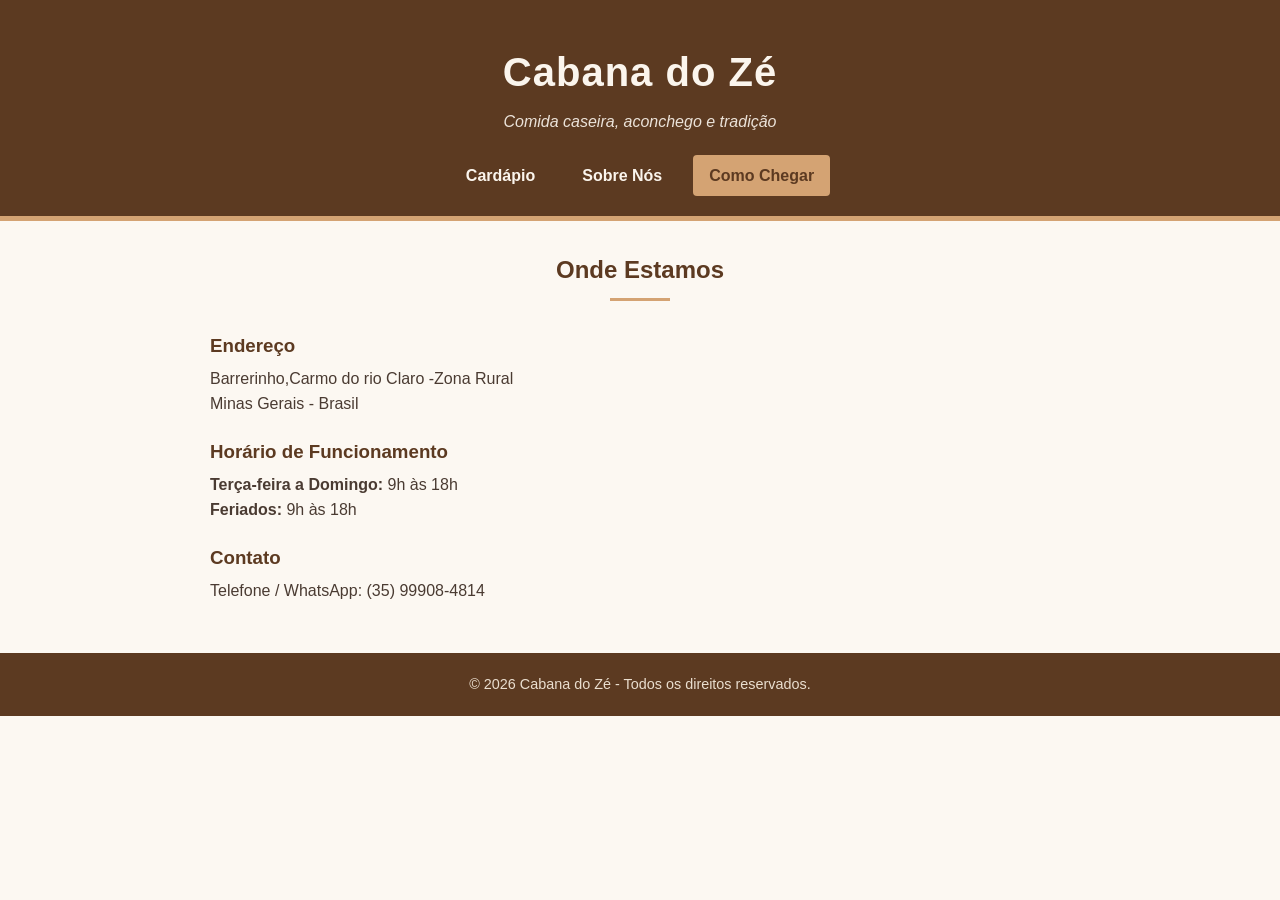
==== chegar.html @ 7d41fe79 "Update chegar.html" ====
<!DOCTYPE html>
<html lang="pt-BR">
<head>
    <meta charset="UTF-8">
    <meta name="viewport" content="width=device-width, initial-scale=1.0">
    <title>Cabana do Zé - Como Chegar</title>
    <link rel="stylesheet" href="style.css">
</head>
<body>

    <header>
        <h1>Cabana do Zé</h1>
        <p>Comida caseira, aconchego e tradição</p>
        <nav>
            <a href="index.html">Cardápio</a>
            <a href="sobre.html">Sobre Nós</a>
            <a href="chegar.html" class="active">Como Chegar</a>
        </nav>
    </header>

    <main class="container">
        <h2>Onde Estamos</h2>
        
        <div class="chegar-flex">
            <div class="info-contato">
                <h3>Endereço</h3>
                <p>Barrerinho,Carmo do rio Claro -Zona Rural</p>
                <p>Minas Gerais - Brasil</p>
                
                <h3>Horário de Funcionamento</h3>
                <p><strong>Terça-feira a Domingo:</strong> 9h às 18h</p>
                <p><strong>Feriados:</strong> 9h às 18h</p>

                <h3>Contato</h3>
                <p>Telefone / WhatsApp: (35) 99908-4814</p>
            </div>

            <div class="mapa-container">
                <!-- Espaço simulado para o Google Maps. Para usar o real, basta colar o iframe gerado pelo Maps aqui -->
                
                    <p><iframe src="https://www.google.com/maps/embed?pb=!1m18!1m12!1m3!1d3726.827320526899!2d-46.15702052386014!3d-20.919265869877073!2m3!1f0!2f0!3f0!3m2!1i1024!2i768!4f13.1!3m3!1m2!1s0x94b42b007e32a233%3A0x1ecc10dbd3777ad2!2sCabana%20do%20Z%C3%A9%20Bar%20e%20Restaurante!5e0!3m2!1spt-BR!2sbr!4v1779209552434!5m2!1spt-BR!2sbr" width="300" height="200" style="border:0;" allowfullscreen="" loading="lazy" referrerpolicy="no-referrer-when-downgrade"></iframe></p>
					
                   
                
            </div>
        </div>
    </main>

    <footer>
        <p>&copy; 2026 Cabana do Zé - Todos os direitos reservados.</p>
    </footer>

</body>
</html>
---- style.css ----
/* Configurações Gerais */
* {
    margin: 0;
    padding: 0;
    box-sizing: border-box;
    font-family: 'Segoe UI', Tahoma, Geneva, Verdana, sans-serif;
}

body {
    background-color: #fcf8f2;
    color: #4a3b32;
    line-height: 1.6;
}

.container {
    max-width: 900px;
    margin: 30px auto;
    padding: 0 20px;
}

/* Cabeçalho */
header {
    background-color: #5c3a21;
    color: #fbf5ed;
    text-align: center;
    padding: 40px 20px 20px 20px;
    border-bottom: 5px solid #d4a373;
}

header h1 {
    font-size: 2.5rem;
    margin-bottom: 5px;
    letter-spacing: 1px;
}

header p {
    font-style: italic;
    opacity: 0.9;
    margin-bottom: 20px;
}

/* Menu de Navegação */
nav {
    display: flex;
    justify-content: center;
    gap: 15px;
}

nav a {
    color: #fbf5ed;
    text-decoration: none;
    padding: 8px 16px;
    border-radius: 4px;
    transition: background 0.3s;
    font-weight: 600;
}

nav a:hover, nav a.active {
    background-color: #d4a373;
    color: #5c3a21;
}

/* Títulos das Páginas */
h2 {
    text-align: center;
    margin-bottom: 30px;
    color: #5c3a21;
    position: relative;
}

h2::after {
    content: '';
    display: block;
    width: 60px;
    height: 3px;
    background-color: #d4a373;
    margin: 8px auto 0 auto;
}

/* Estilo do Cardápio (index) */
.categoria {
    margin-bottom: 40px;
}

.categoria h3 {
    background-color: #e7d8c9;
    padding: 10px 15px;
    border-left: 5px solid #5c3a21;
    margin-bottom: 15px;
    color: #5c3a21;
}

.cardapio-grid {
    display: grid;
    grid-template-columns: repeat(auto-fit, minmax(280px, 1fr));
    gap: 20px;
}

.item {
    background-color: #fff;
    padding: 20px;
    border-radius: 6px;
    box-shadow: 0 2px 5px rgba(0,0,0,0.05);
    display: flex;
    flex-direction: column;
    justify-content: space-between;
    border: 1px solid #eadecf;
}

.item h4 {
    color: #5c3a21;
    font-size: 1.2rem;
    margin-bottom: 8px;
}

.item p {
    font-size: 0.95rem;
    color: #6b5b52;
    margin-bottom: 15px;
}

.preco {
    font-weight: bold;
    color: #b5651d;
    font-size: 1.1rem;
    align-self: flex-end;
}

/* Estilo da Página Sobre */
.conteudo-texto p {
    margin-bottom: 20px;
    font-size: 1.1rem;
    text-align: justify;
}

blockquote {
    font-style: italic;
    background-color: #e7d8c9;
    padding: 20px;
    border-left: 4px solid #d4a373;
    margin: 30px 0;
    text-align: center;
    font-size: 1.2rem;
}

/* Estilo da Página Como Chegar */
.chegar-flex {
    display: flex;
    flex-wrap: wrap;
    gap: 30px;
}

.info-contato {
    flex: 1;
    min-width: 250px;
}

.info-contato h3 {
    color: #5c3a21;
    margin: 20px 0 5px 0;
}

.info-contato h3:first-child {
    margin-top: 0;
}

.mapa-container {
    flex: 1;
    min-width: 300px;
}

.mapa-placeholder {
    background-color: #eadecf;
    height: 300px;
    display: flex;
    flex-direction: column;
    justify-content: center;
    align-items: center;
    text-align: center;
    border: 2px dashed #a69080;
    border-radius: 6px;
    padding: 20px;
}

/* Rodapé */
footer {
    background-color: #5c3a21;
    color: #eadecf;
    text-align: center;
    padding: 20px;
    margin-top: 50px;
    font-size: 0.9rem;
}

/* Responsividade Básica */
@media (max-width: 600px) {
    header h1 { font-size: 2rem; }
    nav { flex-direction: column; align-items: center; gap: 5px; }
    nav a { width: 100%; text-align: center; }
}
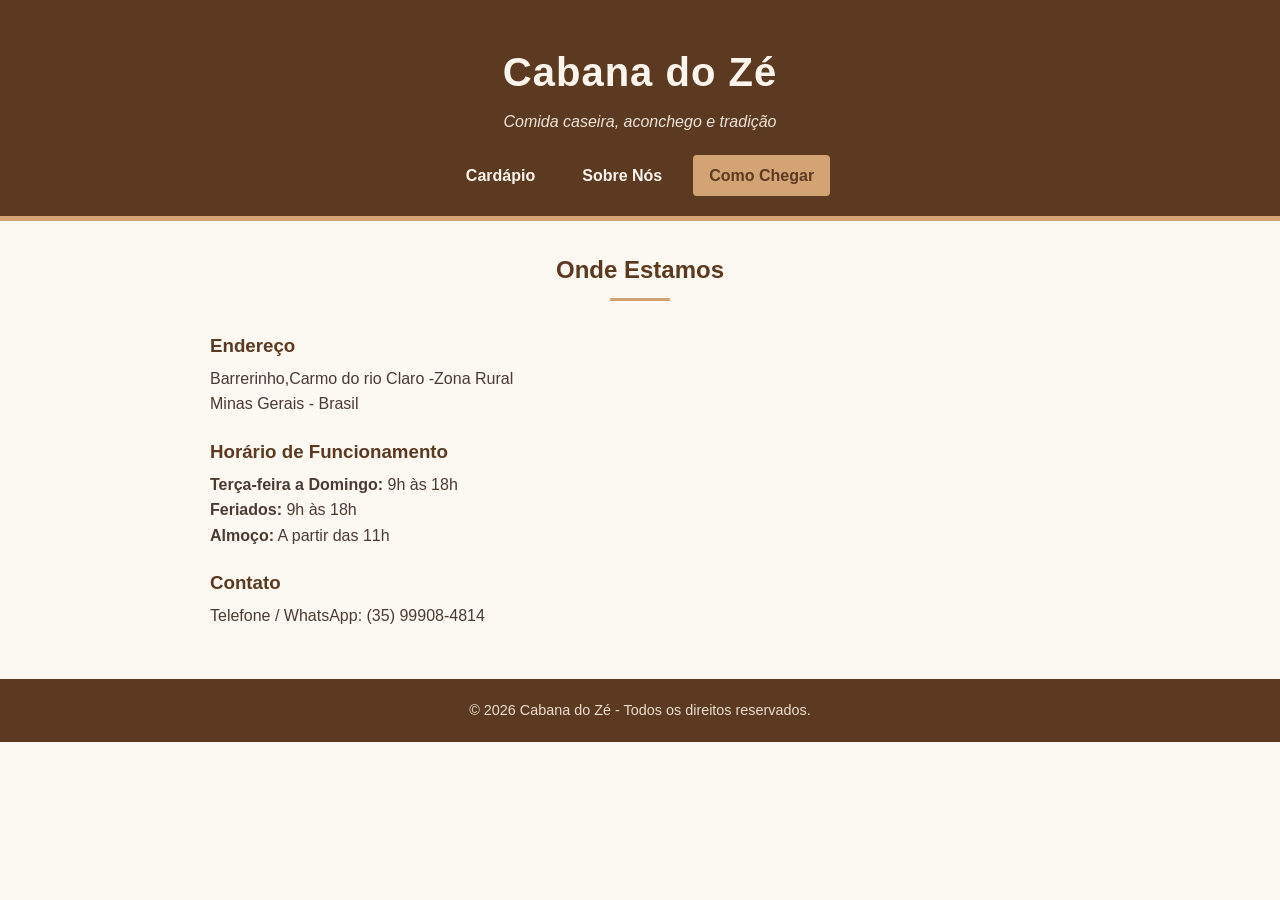
==== commit ef24e20f: "Update chegar.html" ====
--- a/chegar.html
+++ b/chegar.html
@@ -30,6 +30,7 @@
                 <h3>Horário de Funcionamento</h3>
                 <p><strong>Terça-feira a Domingo:</strong> 9h às 18h</p>
                 <p><strong>Feriados:</strong> 9h às 18h</p>
+				<p><strong>Almoço:</strong> A partir das 11h</p>
 
                 <h3>Contato</h3>
                 <p>Telefone / WhatsApp: (35) 99908-4814</p>
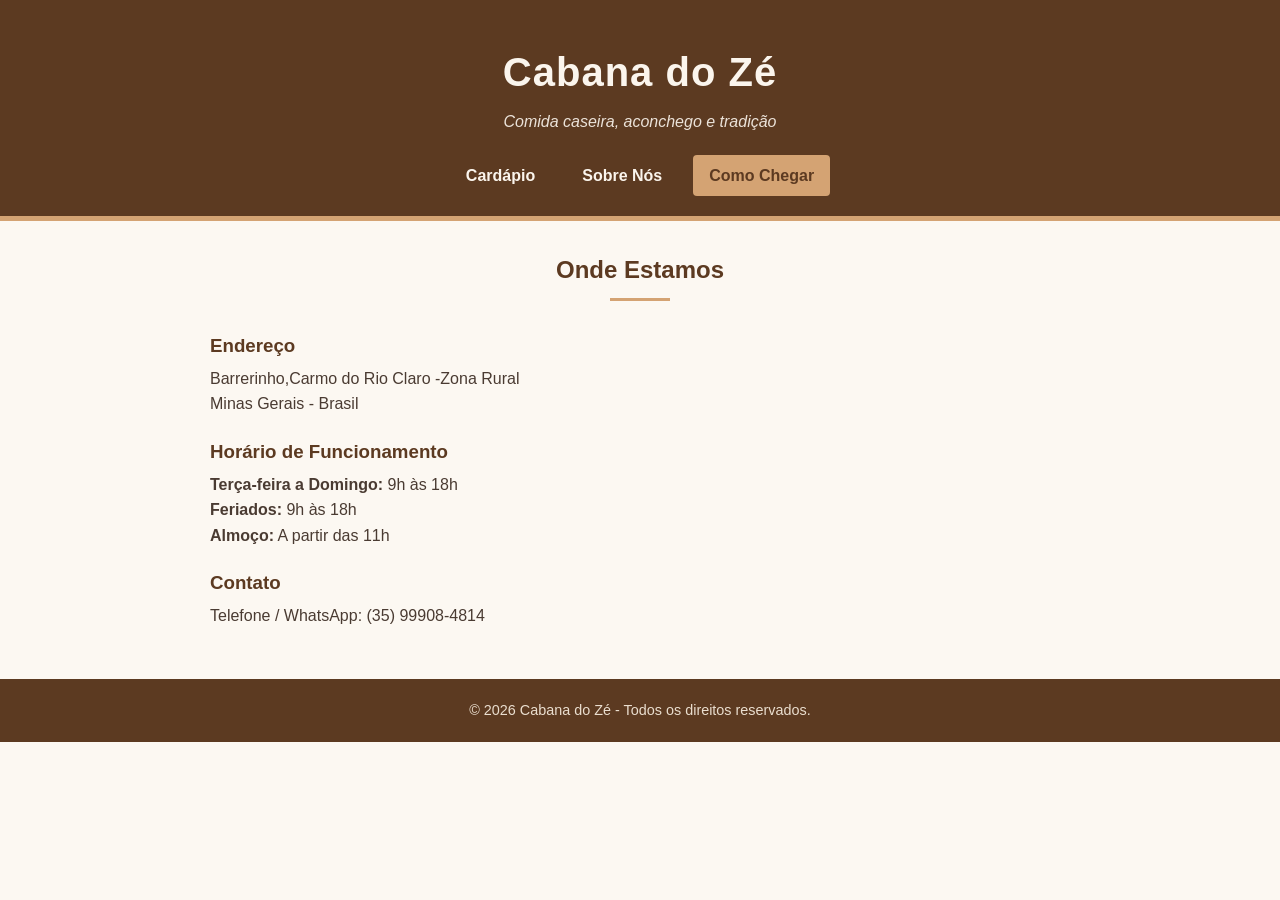
==== commit 69d97cc9: "Update chegar.html" ====
--- a/chegar.html
+++ b/chegar.html
@@ -24,7 +24,7 @@
         <div class="chegar-flex">
             <div class="info-contato">
                 <h3>Endereço</h3>
-                <p>Barrerinho,Carmo do rio Claro -Zona Rural</p>
+                <p>Barrerinho,Carmo do Rio Claro -Zona Rural</p>
                 <p>Minas Gerais - Brasil</p>
                 
                 <h3>Horário de Funcionamento</h3>
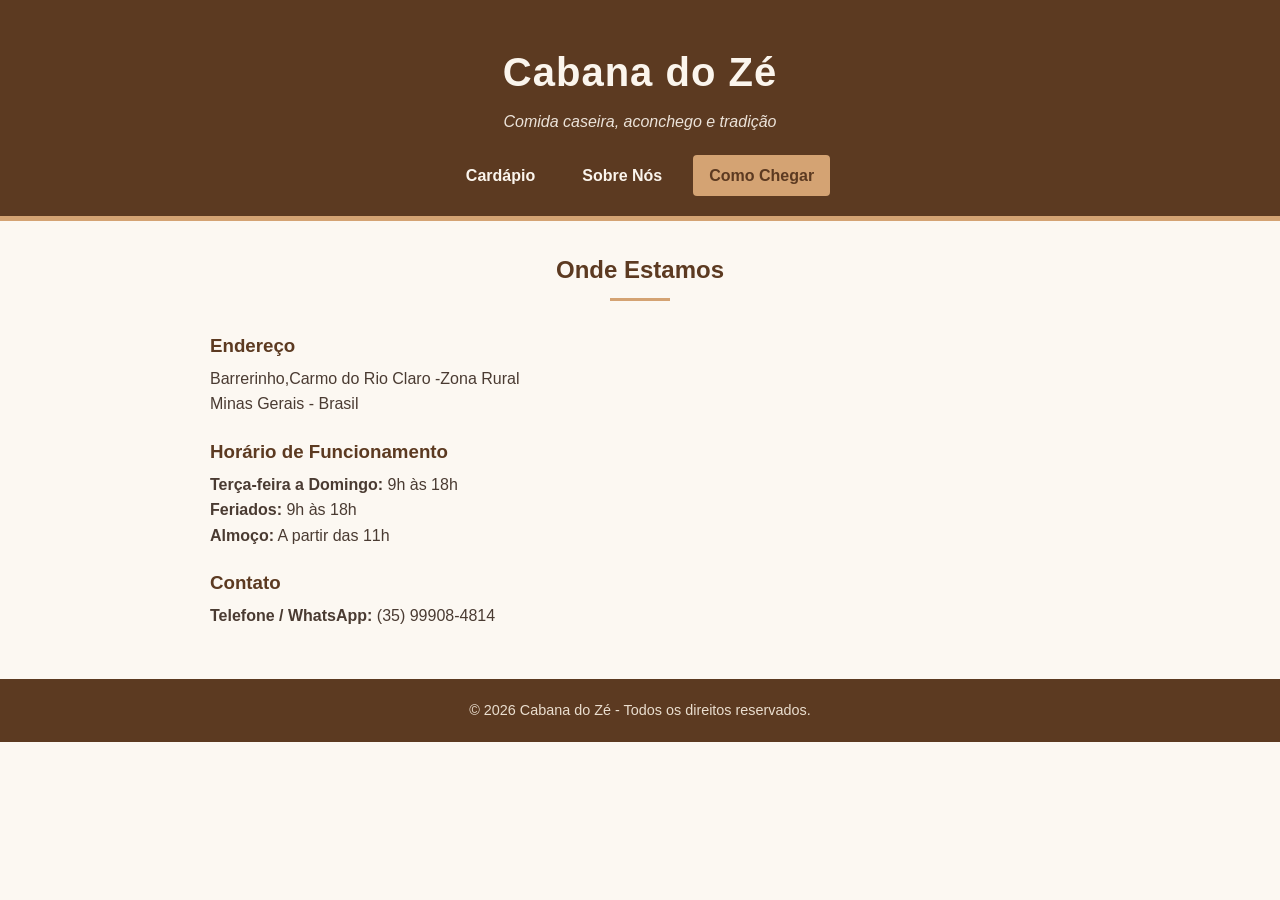
==== commit cb703650: "Update chegar.html" ====
--- a/chegar.html
+++ b/chegar.html
@@ -33,7 +33,7 @@
 				<p><strong>Almoço:</strong> A partir das 11h</p>
 
                 <h3>Contato</h3>
-                <p>Telefone / WhatsApp: (35) 99908-4814</p>
+                <p><strong>Telefone / WhatsApp:</strong> (35) 99908-4814</p>
             </div>
 
             <div class="mapa-container">
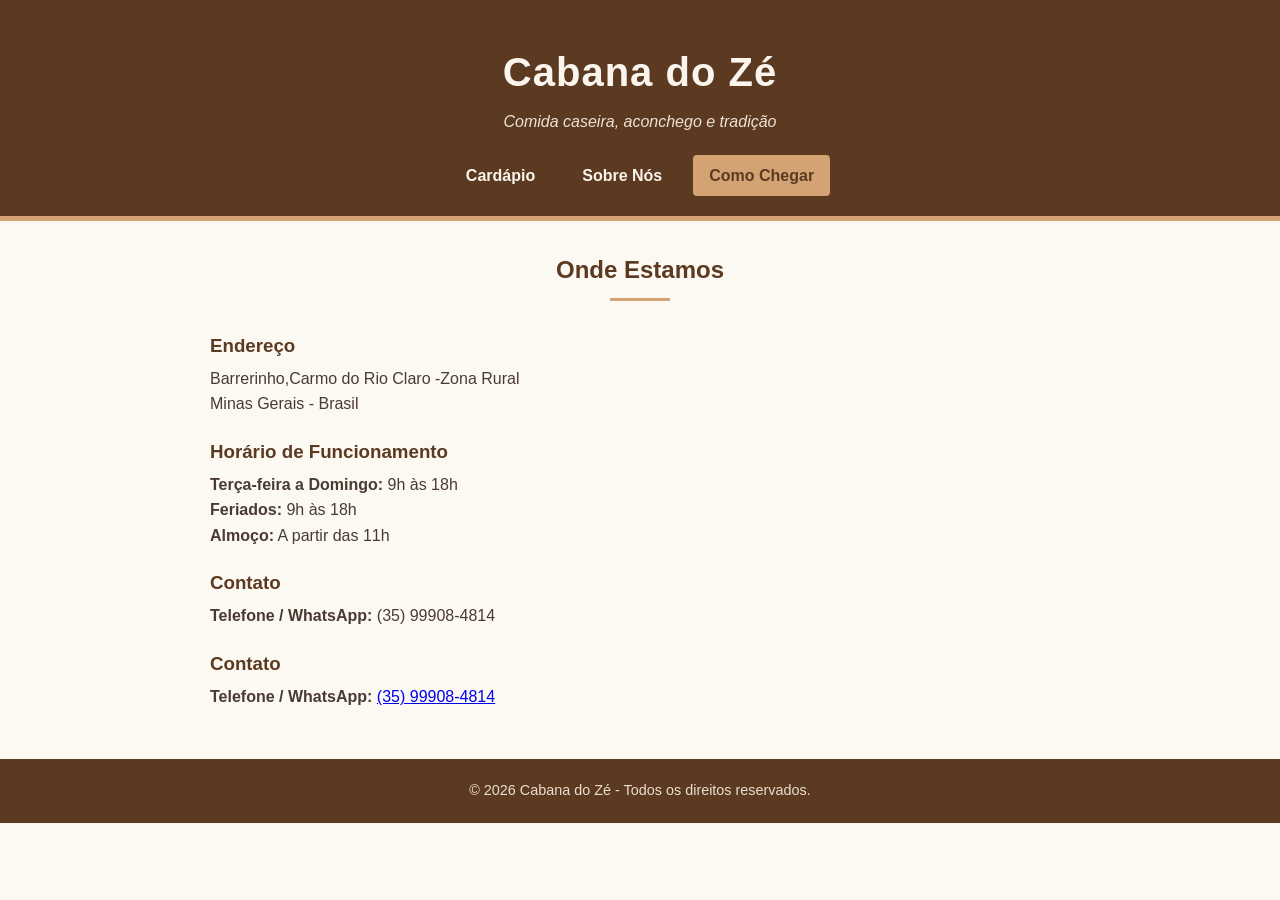
==== commit 2e7f53ab: "Update chegar.html" ====
--- a/chegar.html
+++ b/chegar.html
@@ -34,6 +34,11 @@
 
                 <h3>Contato</h3>
                 <p><strong>Telefone / WhatsApp:</strong> (35) 99908-4814</p>
+				<h3>Contato</h3>
+<p>
+    <strong>Telefone / WhatsApp:</strong> 
+    <a href="https://wa.me/5535999084814?text=Ol%C3%A1!%20Gostaria%20de%20saber%20mais%20informa%C3%A7%C3%B5es%20sobre%20a%20Cabana%20do%20Z%C3%A9." target="_blank">(35) 99908-4814</a>
+</p>
             </div>
 
             <div class="mapa-container">
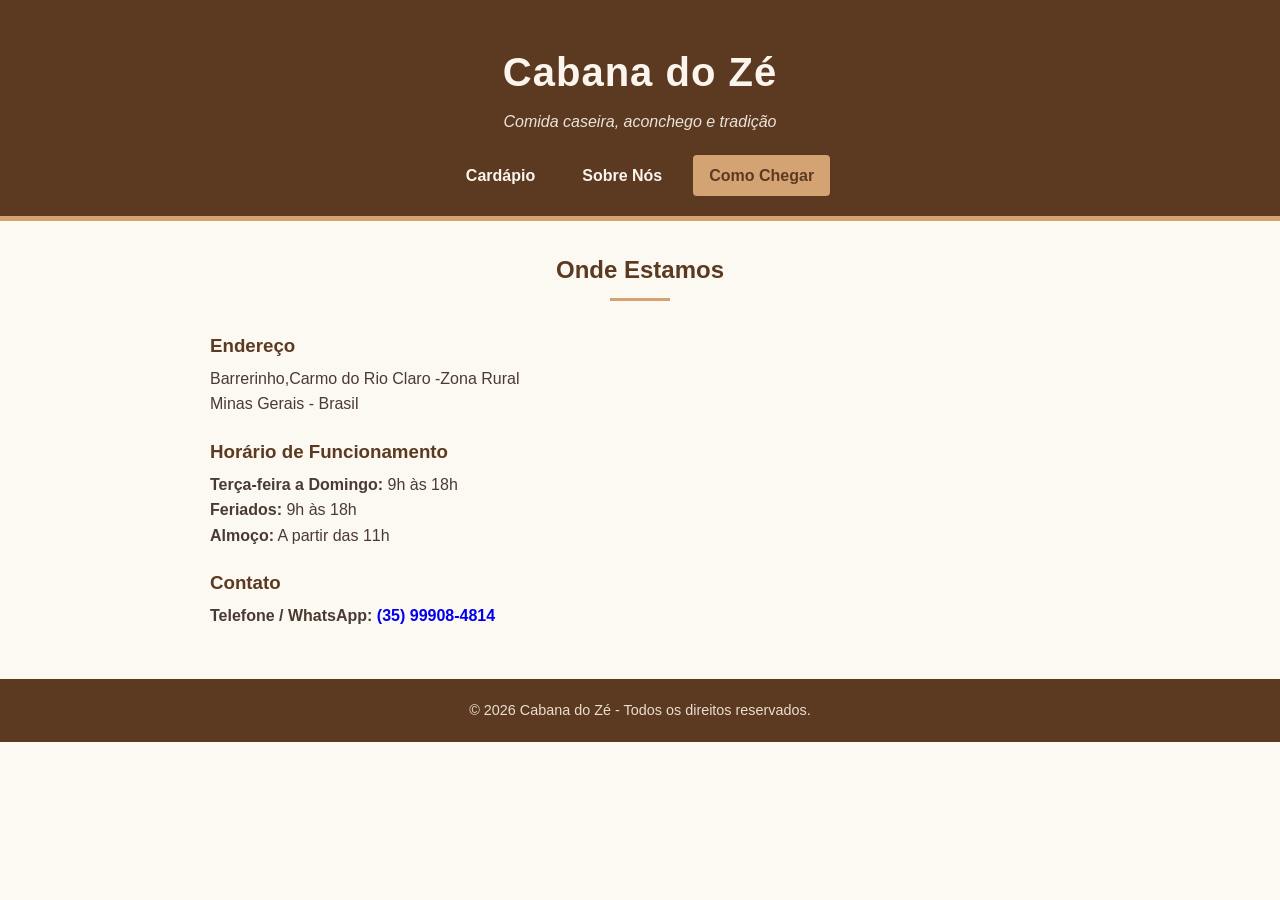
==== commit bfd43099: "Update chegar.html" ====
--- a/chegar.html
+++ b/chegar.html
@@ -33,8 +33,7 @@
 				<p><strong>Almoço:</strong> A partir das 11h</p>
 
                 <h3>Contato</h3>
-                <p><strong>Telefone / WhatsApp:</strong> (35) 99908-4814</p>
-				<h3>Contato</h3>
+               
 <p>
     <strong>Telefone / WhatsApp:</strong> 
     <a href="https://wa.me/5535999084814?text=Ol%C3%A1!%20Gostaria%20de%20saber%20mais%20informa%C3%A7%C3%B5es%20sobre%20a%20Cabana%20do%20Z%C3%A9." target="_blank">(35) 99908-4814</a>
--- a/style.css
+++ b/style.css
@@ -197,4 +197,14 @@
     header h1 { font-size: 2rem; }
     nav { flex-direction: column; align-items: center; gap: 5px; }
     nav a { width: 100%; text-align: center; }
-}+}
+.info-contato a {
+    color: #inherit; /* Ou a cor de sua preferência para combinar com o layout */
+    text-decoration: none;
+    font-weight: bold;
+}
+
+.info-contato a:hover {
+    text-decoration: underline;
+    color: #25D366; /* Cor verde oficial do WhatsApp ao passar o mouse */
+}
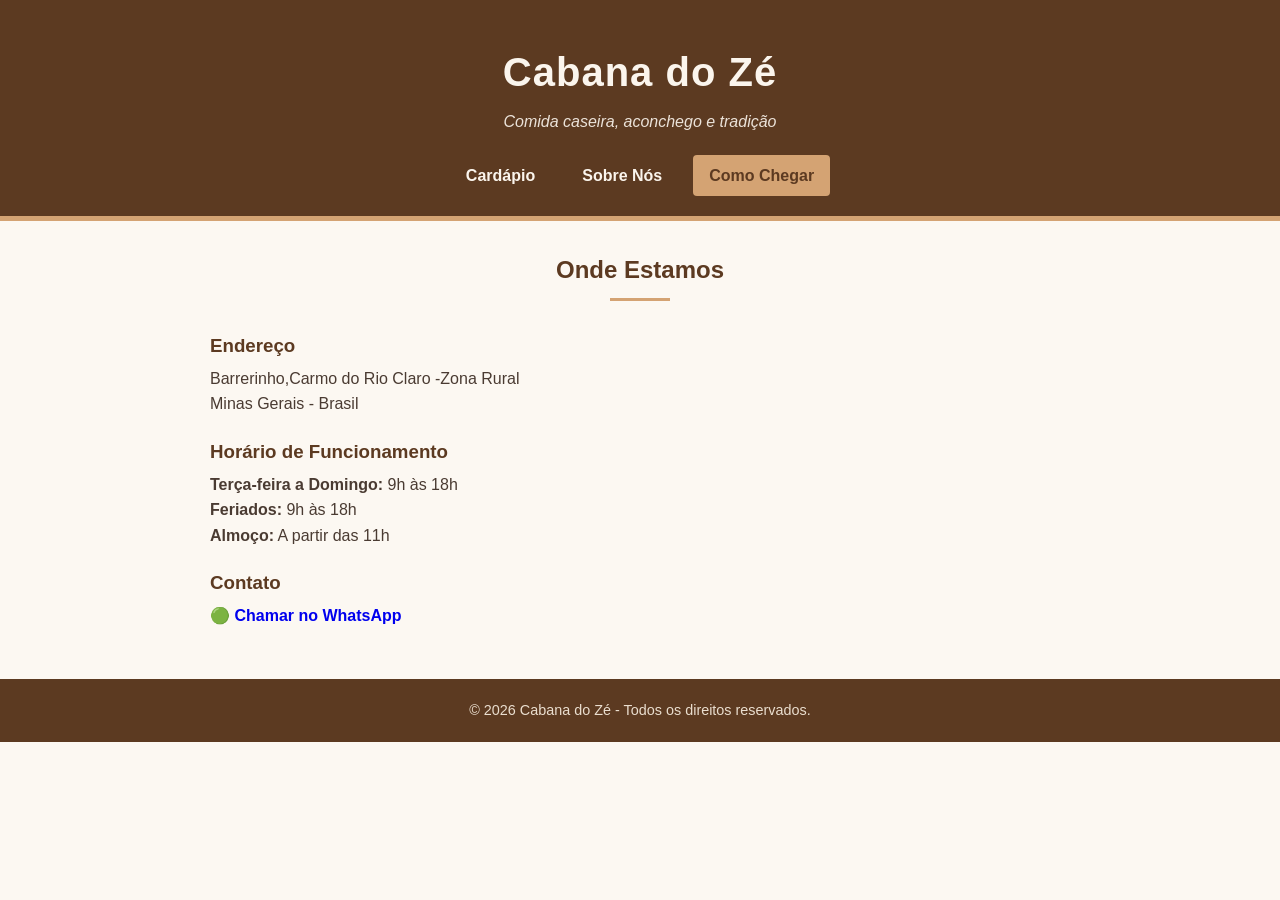
==== commit 8344e7f6: "Update chegar.html" ====
--- a/chegar.html
+++ b/chegar.html
@@ -31,13 +31,10 @@
                 <p><strong>Terça-feira a Domingo:</strong> 9h às 18h</p>
                 <p><strong>Feriados:</strong> 9h às 18h</p>
 				<p><strong>Almoço:</strong> A partir das 11h</p>
-
-                <h3>Contato</h3>
-               
-<p>
-    <strong>Telefone / WhatsApp:</strong> 
-    <a href="https://wa.me/5535999084814?text=Ol%C3%A1!%20Gostaria%20de%20saber%20mais%20informa%C3%A7%C3%B5es%20sobre%20a%20Cabana%20do%20Z%C3%A9." target="_blank">(35) 99908-4814</a>
-</p>
+<h3>Contato</h3>
+<a href="https://wa.me/5535999084814?text=Ol%C3%A1!%20Gostaria%20de%20saber%20mais%20informa%C3%A7%C3%B5es%20sobre%20a%20Cabana%20do%20Z%C3%A9." target="_blank" class="btn-whatsapp">
+    🟢 Chamar no WhatsApp
+</a>
             </div>
 
             <div class="mapa-container">
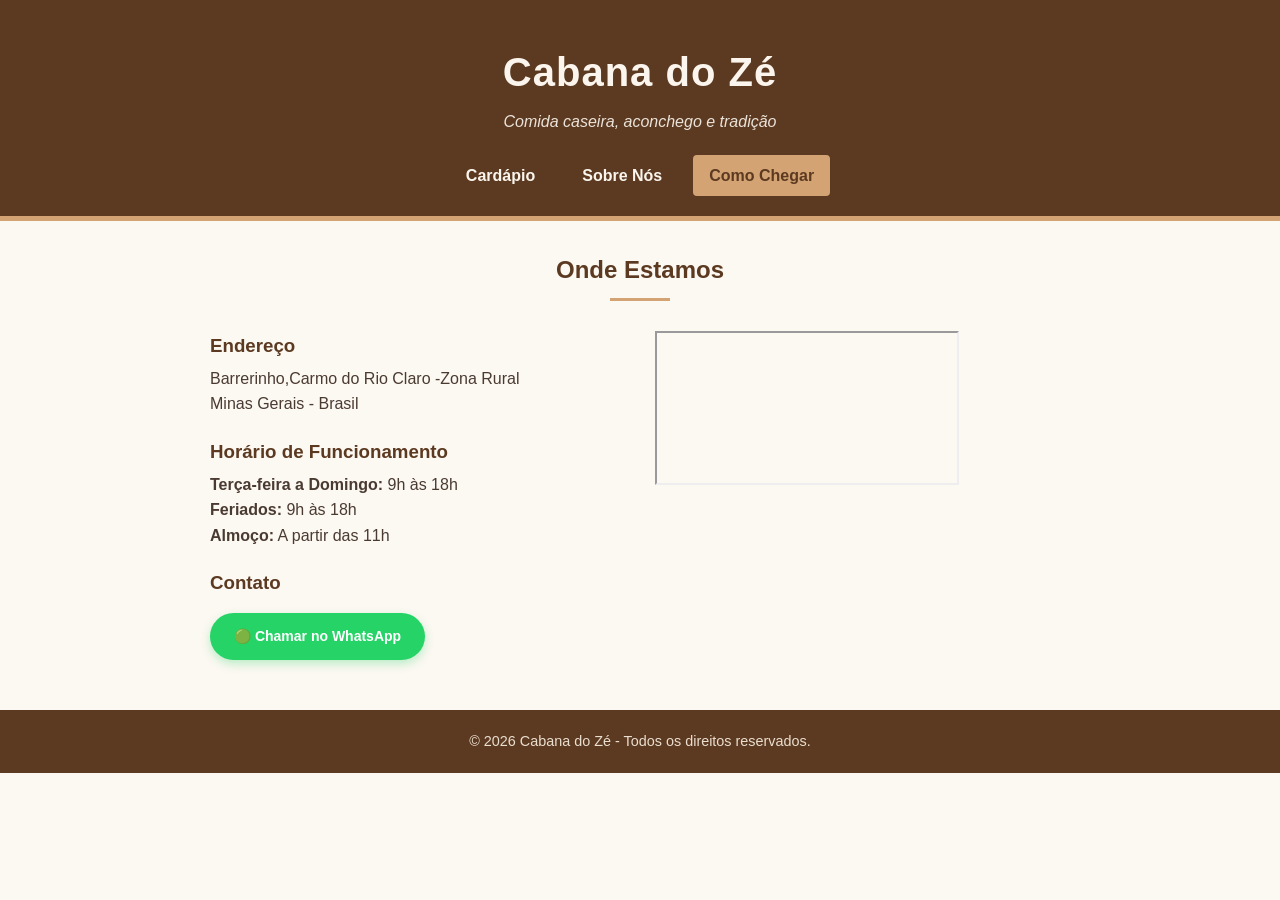
==== commit 04f24fd8: "Update chegar.html" ====
--- a/chegar.html
+++ b/chegar.html
@@ -1,3 +1,4 @@
+
 <!DOCTYPE html>
 <html lang="pt-BR">
 <head>
@@ -38,13 +39,13 @@
             </div>
 
             <div class="mapa-container">
-                <!-- Espaço simulado para o Google Maps. Para usar o real, basta colar o iframe gerado pelo Maps aqui -->
-                
-                    <p><iframe src="https://www.google.com/maps/embed?pb=!1m18!1m12!1m3!1d3726.827320526899!2d-46.15702052386014!3d-20.919265869877073!2m3!1f0!2f0!3f0!3m2!1i1024!2i768!4f13.1!3m3!1m2!1s0x94b42b007e32a233%3A0x1ecc10dbd3777ad2!2sCabana%20do%20Z%C3%A9%20Bar%20e%20Restaurante!5e0!3m2!1spt-BR!2sbr!4v1779209552434!5m2!1spt-BR!2sbr" width="300" height="200" style="border:0;" allowfullscreen="" loading="lazy" referrerpolicy="no-referrer-when-downgrade"></iframe></p>
-					
-                   
-                
-            </div>
+    <iframe
+        src="https://www.google.com/maps/embed?pb=!1m18!1m12!1m3!1d3726.827320526899!2d-46.15702052386014!3d-20.919265869877073!2m3!1f0!2f0!3f0!3m2!1i1024!2i768!4f13.1!3m3!1m2!1s0x94b42b007e32a233%3A0x1ecc10dbd3777ad2!2sCabana%20do%20Z%C3%A9%20Bar%20e%20Restaurante!5e0!3m2!1spt-BR!2sbr!4v1779209552434!5m2!1spt-BR!2sbr"
+        allowfullscreen
+        loading="lazy"
+        referrerpolicy="no-referrer-when-downgrade">
+    </iframe>
+</div>
         </div>
     </main>
 
--- a/style.css
+++ b/style.css
@@ -208,3 +208,23 @@
     text-decoration: underline;
     color: #25D366; /* Cor verde oficial do WhatsApp ao passar o mouse */
 }
+.btn-whatsapp {
+    display: inline-block;
+    background-color: #25D366; /* Verde oficial do WhatsApp */
+    color: #ffffff !important;   /* Texto branco */
+    text-decoration: none;
+    font-weight: bold;
+    font-size: 14px;
+    padding: 12px 24px;
+    border-radius: 50px;       /* Deixa o botão arredondado e moderno */
+    margin-top: 10px;
+    box-shadow: 0 4px 10px rgba(37, 211, 102, 0.3); /* Sombra suave */
+    transition: all 0.3s ease; /* Transição suave ao passar o mouse */
+    text-align: center;
+}
+
+.btn-whatsapp:hover {
+    background-color: #20ba5a; /* Tom de verde ligeiramente mais escuro no hover */
+    transform: translateY(-2px); /* Efeito sutil de flutuação */
+    box-shadow: 0 6px 15px rgba(37, 211, 102, 0.4);
+}
